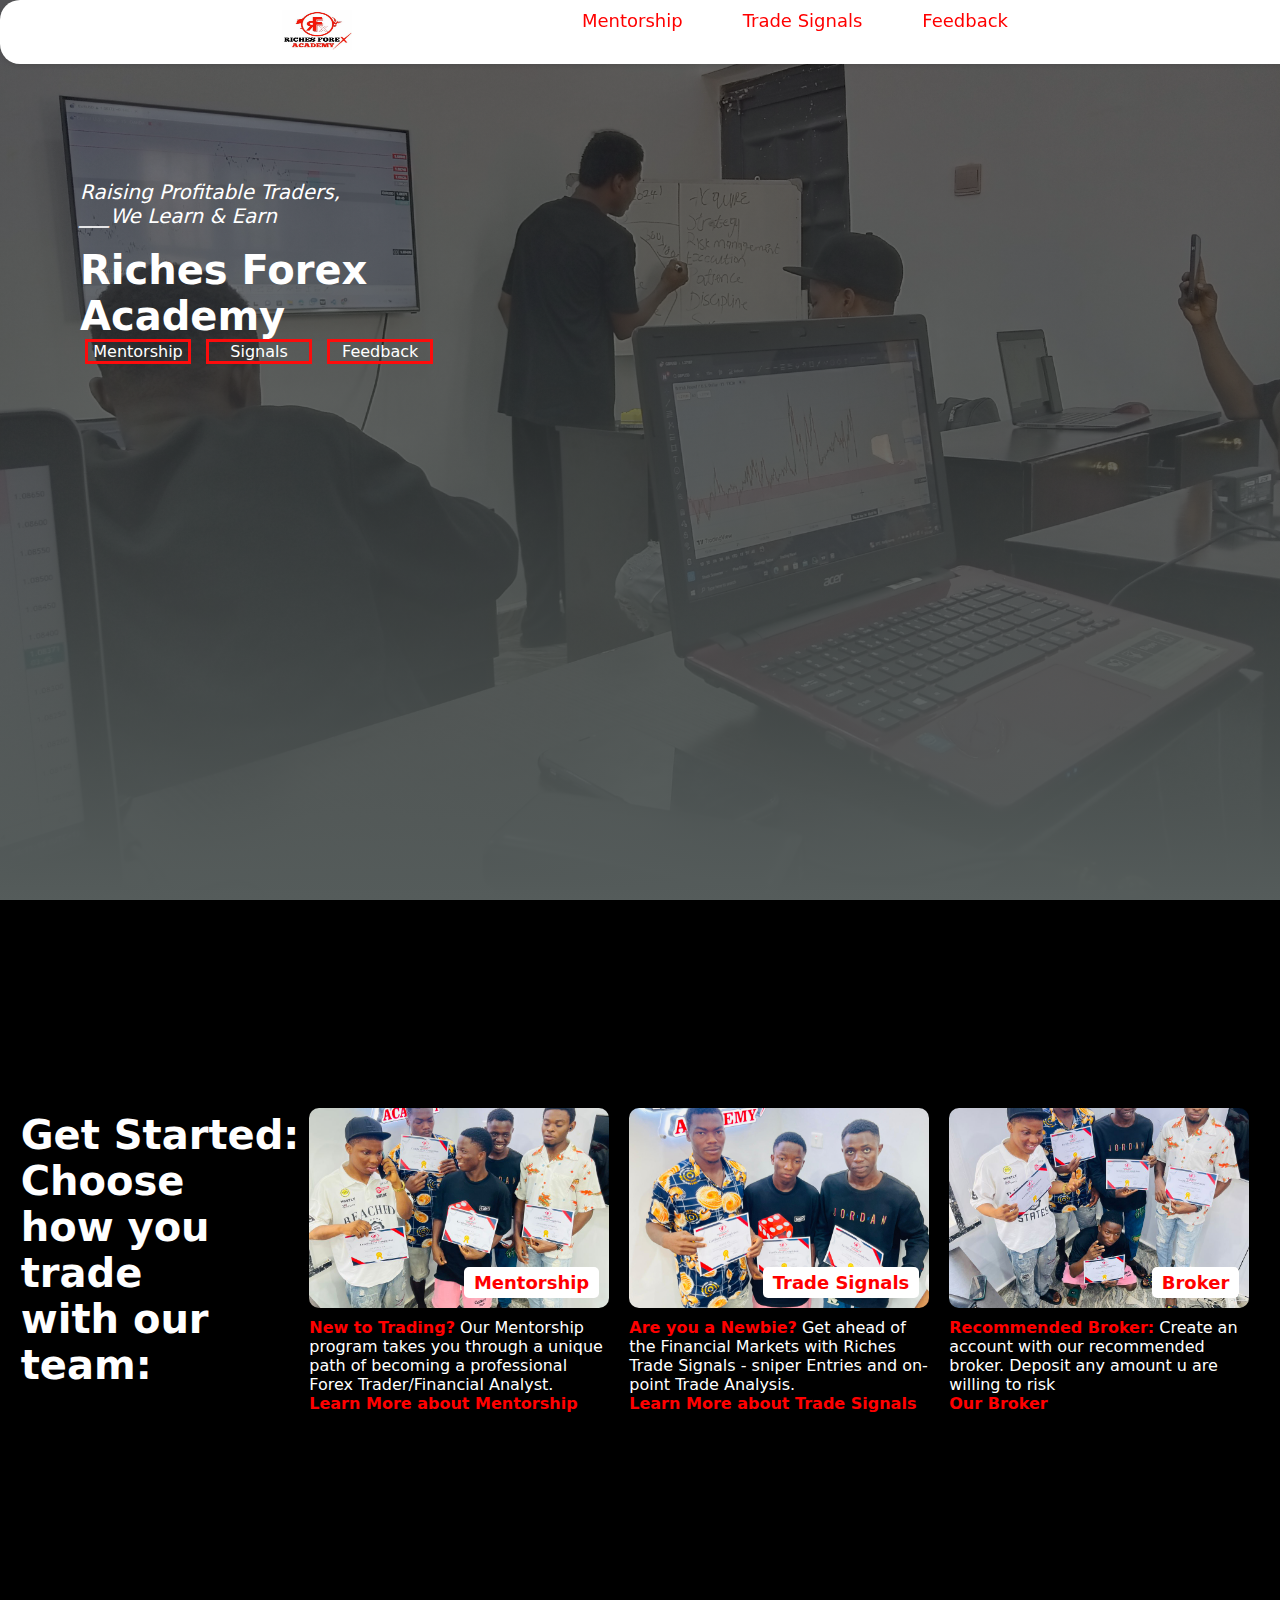
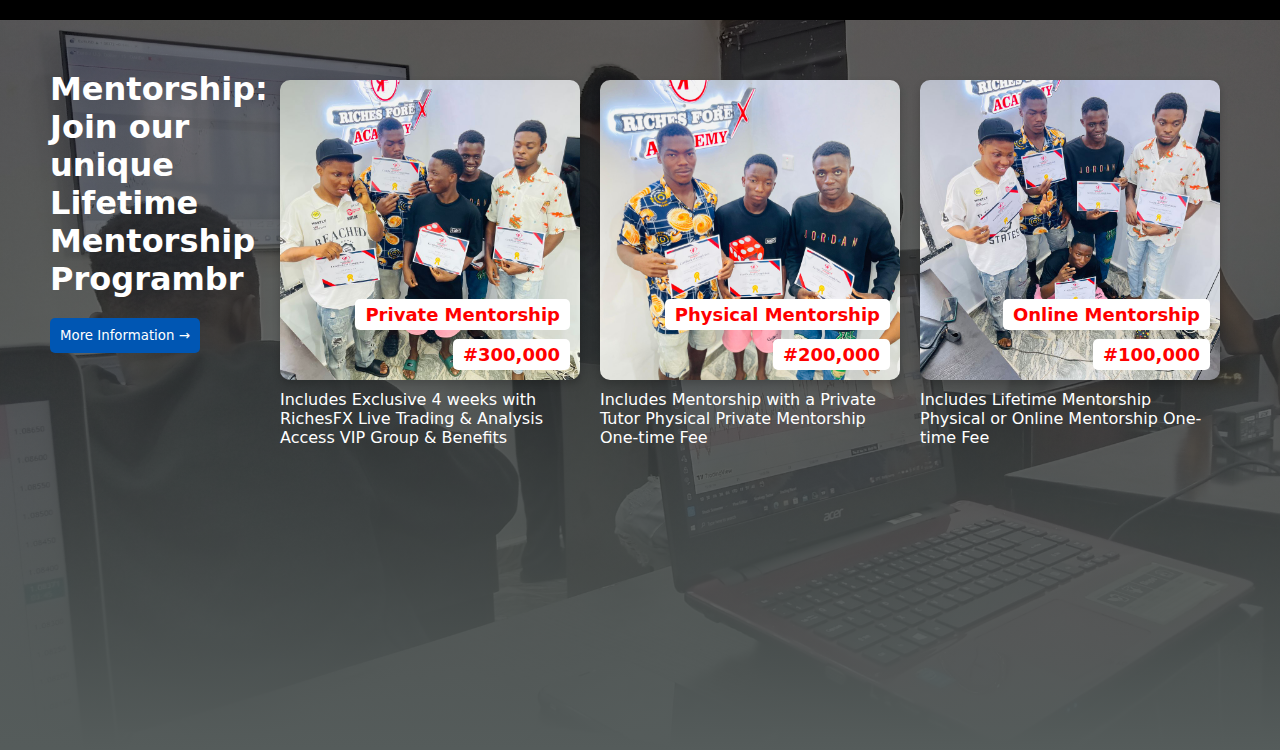
==== index.html @ 9f6a6f70 "gitignore" ====
<!DOCTYPE html>
<html lang="en">
<head>
    <meta charset="UTF-8">
    <meta name="viewport" content="width=device-width, initial-scale=1.0">
    <title>School Website</title>
    <link rel="stylesheet" href="https://cdnjs.cloudflare.com/ajax/libs/font-awesome/4.7.0/css/font-awesome.min.css">
    <link href="https://fonts.googleapis.com/css2?family=Poppins:wght@300;400;500;600;700&display=swap"rel="stylesheet">
    <link rel="stylesheet" href="https://stackpath.bootstrapcdn.com/font-awesome/4.7.0/css/font-awesome.min.css">
    <link rel="stylesheet" href="index.css">
</head>
<body>

    <nav id="navbar">
        <ul>
            <a href="index.html"><img src="images/slogan.jpg" class="slogan"></a>
            <li><a href="login.html">Mentorship</a></li>
            <li><a href="#trade-signals">Trade Signals</a></li>
            <li><a href="signup.html">Feedback</a></li>
        </ul>
    </nav>
  
    <div id="Riches">
    <div class="sale">
        <p class="form">Raising Profitable Traders, <br>
            ___We Learn & Earn</p><br>
        <h1>Riches Forex <br>Academy</h1>
        <div class="apply">
            <a href="login.html"><span></span>Mentorship</a>
            <a href="#About"><span></span>Signals</a>
            <a href="signup.html"><span></span>Feedback</a>
         </div>
         </div>
        </div>
        <!--Get started-->
        <div id="container">
            <h1 class="title">Get Started: <br> Choose<br> how you<br> trade <br>with our<br> team:</h1>
            <div class="image-container">
                <div class="photo photo1">
                    <a href="login.html" class="overlay-link">Mentorship</a>
                </div>
                <p><span class="highlight">New to Trading?</span> Our Mentorship program takes you through a unique path of becoming a professional Forex Trader/Financial Analyst. <br> 
                <a href="login.html" class="highlight">Learn More about Mentorship</a></p>
            </div>
            <div class="image-container">
                <div class="photo photo2">
                    <a href="signup.html" class="overlay-link">Trade Signals</a>
                </div>
                <p><span class="highlight">Are you a Newbie?</span> Get ahead of the Financial  Markets  with Riches  Trade Signals - sniper Entries and on-point Trade Analysis. <br><a href="login.html" class="highlight">Learn More about Trade Signals</a><p>
            </div>
            <div class="image-container">
                <div class="photo photo3">
                    <a href="https://my.kwakolmarkets.com/register?referral=e457ba1a14079fcf918526d5ad19cb9f" class="overlay-link">Broker</a>
                </div>
                <p><span class="highlight">Recommended Broker:</span> Create an account with our recommended broker. Deposit any amount u are willing to risk<br><a href="https://my.kwakolmarkets.com/register?referral=e457ba1a14079fcf918526d5ad19cb9f" class="highlight">Our Broker</a><p>
            </div>
        </div>


        <!---Mentorship---->
        <div id="Mentorship">
            <h1>Mentorship: <br>Join our unique Lifetime Mentorship Programbr
                <button><a href="login.html">More Information →</a></button></h1>
            
            <div class="image-container">
                <div class="image photo1">
                    <a href="login.html" class="overlay-link1">Private Mentorship</a>
                    <a href="login.html" class="overlay-link">#300,000</a>
                </div>
                <p class="red">  Includes Exclusive 4 weeks with RichesFX Live Trading & Analysis Access VIP Group & Benefits</p>
            </div>
            <div class="image-container">
                <div class="image photo2">
                    <a href="login.html" class="overlay-link1">Physical Mentorship</a>
                    <a href="login.html" class="overlay-link">#200,000</a>
                </div>
                <p class="red">Includes Mentorship with a Private Tutor Physical Private Mentorship One-time Fee<p>
            </div>
            <div class="image-container">
                <div class="image photo3">
                    <a href="login.html" class="overlay-link1">Online Mentorship</a>
                    <a href="login.html" class="overlay-link">#100,000</a>
                </div>
                <p class="red">Includes Lifetime Mentorship Physical or Online Mentorship One-time Fee <p>
            </div>
        </div>

        <!--header>
            <h1>call +234-701-902-3163 or email@</h1>
            <ul>
                <li><a href="https://web.facebook.com/profile.php?id=100085709401368" class="fa fa-facebook"></a></li>
                <li><a href="https://www.instagram.com/richesforex/" class="fa fa-instagram"></a></li>
                <li><a href="#" class="fa fa-telegram"></a></li>
            </ul>
        </header>-->
</body>
</html>
---- index.css ----
* {
    padding: 0;
    margin: 0;
    font-family: system-ui, -apple-system, BlinkMacSystemFont, 'Segoe UI', Roboto, Oxygen, Ubuntu, Cantarell, 'Open Sans', 'Helvetica Neue', sans-serif;
}
nav {
    width: 100%;
    position: fixed;
    top: 0;
    left: 0;
    padding: 10px 20px;
    background-color: white;
    z-index: 1000;
    transition: top 0.3s; /* Smooth toggle effect */
    display: flex;
    border-radius: 20px;
    align-items: center;
    box-shadow: 0 2px 5px rgba(0, 0, 0, 0.1);
}

nav img {
    width: 70px;
    height: 40px;
    top: 0;
    margin-right: 200px;
   
}
nav ul {
    list-style: none;
    padding: 0;
    margin: 0;
    display: flex;
    justify-content: center;
    flex-grow: 1;
}

nav ul li {
    margin: 0 15px;
}

nav ul li img {
    margin-right: auto;
}

nav ul li a {
    color: red;
    text-decoration: none;
    font-size: 18px;
    padding: 10px 15px;
    transition: color 0.3s;
}

/*----body---*/
#Riches{
    background-image: linear-gradient(rgba(0,0,0,0.5),#555c5b), url("images/background.jpg"); 
    background-size: cover;
    background-position: center;
    height: 100vh;
}

.sale{
    padding: 80px;
    color: #fff;
    padding-top: 180px;
}
.sale h1{
    font-size: 40px;
    font-family: system-ui, -apple-system, BlinkMacSystemFont, 'Segoe UI', Roboto, Oxygen, Ubuntu, Cantarell, 'Open Sans', 'Helvetica Neue', sans-serif;
}
.form{
    font-style: italic;
    font-size: 20px;
}
.apply a{
    width: 100px;
    text-decoration: none;
    display: inline-block;
    color: #fff;
    margin: 0 5px;
    border: 3px solid rgb(253, 12, 12);
    position: relative;
    text-align: center;
 }
.apply a span{
    width: 50%;
    height: 100%;
    position: absolute;
}

/*--Get started--------*/
#container {
    display: flex;
    align-items: center;
    margin: 0;
    display: flex;
    justify-content: center;
    align-items: center;
    height: 80vh;
    background-color: #000;
    font-family: Arial, sans-serif;
}

.title {
    font-size: 40px;
    margin-bottom: 20px;
    color: #fff;
}

.image-container {
    display: flex;
    flex-direction: column;
    align-items: center;
    margin: 10px;
}

.photo {
    position: relative;
    width: 300px;
    height: 200px;
    background-size: cover;
    background-position: center;
    border-radius: 10px;
    overflow: hidden;
    margin-bottom: 10px;
    box-shadow: 0 4px 8px rgba(0, 0, 0, 0.2);
}

.photo1 {
    background-image: url("images/m2.jpg"); 
}

.photo2 {
    background-image: url("images/m3.jpg");
}

.photo3 {
    background-image: url("images/m1.jpg");
}
.overlay-link {
    position: absolute;
    bottom: 10px;
    right: 10px;
    color: red;
    font-size: 18px;
    font-weight: bold;
    text-decoration: none;
    background-color: #fff;
    padding: 5px 10px;
    border-radius: 5px;
}

.photo a:hover {
    color: blue;
}

p {
    font-size: 16px;
    color: #fff;
    max-width: 300px; 
}
.highlight {
    font-weight: bold;
    color: red;
    text-decoration: none;
}
.highlight:hover {
    color: blue;
}
/*----Mentorship---*/
#Mentorship{
    background-image: linear-gradient(rgba(0,0,0,0.5),#555c5b), url("images/background.jpg"); 
    background-size: cover;
    background-position: center;
    height: 70vh;
    text-align: left;
    padding: 50px;
    display: flex;
}
#Mentorship h1{
    color: #fff;
}
#Mentorship button {
    background-color: #0056b3;
    color: white;
    border: none;
    padding: 10px;
    cursor: pointer;
    margin: 20px 0;
    border-radius: 5px;
}
#Mentorship button a{
    color: white;
    text-decoration: none;
}
#Mentorship button a:hover{
    color: red;
}
.image-container {
    display: flex;
    flex-direction: column;
    align-items: center;
    margin: 10px;
}

.image {
    position: relative;
    width: 300px;
    height: 300px;
    background-size: cover;
    background-position: center;
    border-radius: 10px;
    overflow: hidden;
    margin-bottom: 10px;
    box-shadow: 0 4px 8px rgba(0, 0, 0, 0.2);
}

.photo1 {
    background-image: url("images/m2.jpg"); 
}

.photo2 {
    background-image: url("images/m3.jpg");
}

.photo3 {
    background-image: url("images/m1.jpg");
}
.overlay-link {
    position: absolute;
    bottom: 10px;
    right: 10px;
    color: red;
    font-size: 18px;
    font-weight: bold;
    text-decoration: none;
    background-color: #fff;
    padding: 5px 10px;
    border-radius: 5px;
}
.overlay-link1 {
    position: absolute;
    bottom: 50px;
    right: 10px;
    color: red;
    font-size: 18px;
    font-weight: bold;
    text-decoration: none;
    background-color: #fff;
    padding: 5px 10px;
    border-radius: 5px;
}

.photo a:hover {
    color: blue;
}

p {
    font-size: 16px;
    color: #fff;
    max-width: 300px; 
}

.highlight:hover {
    color: blue;
}
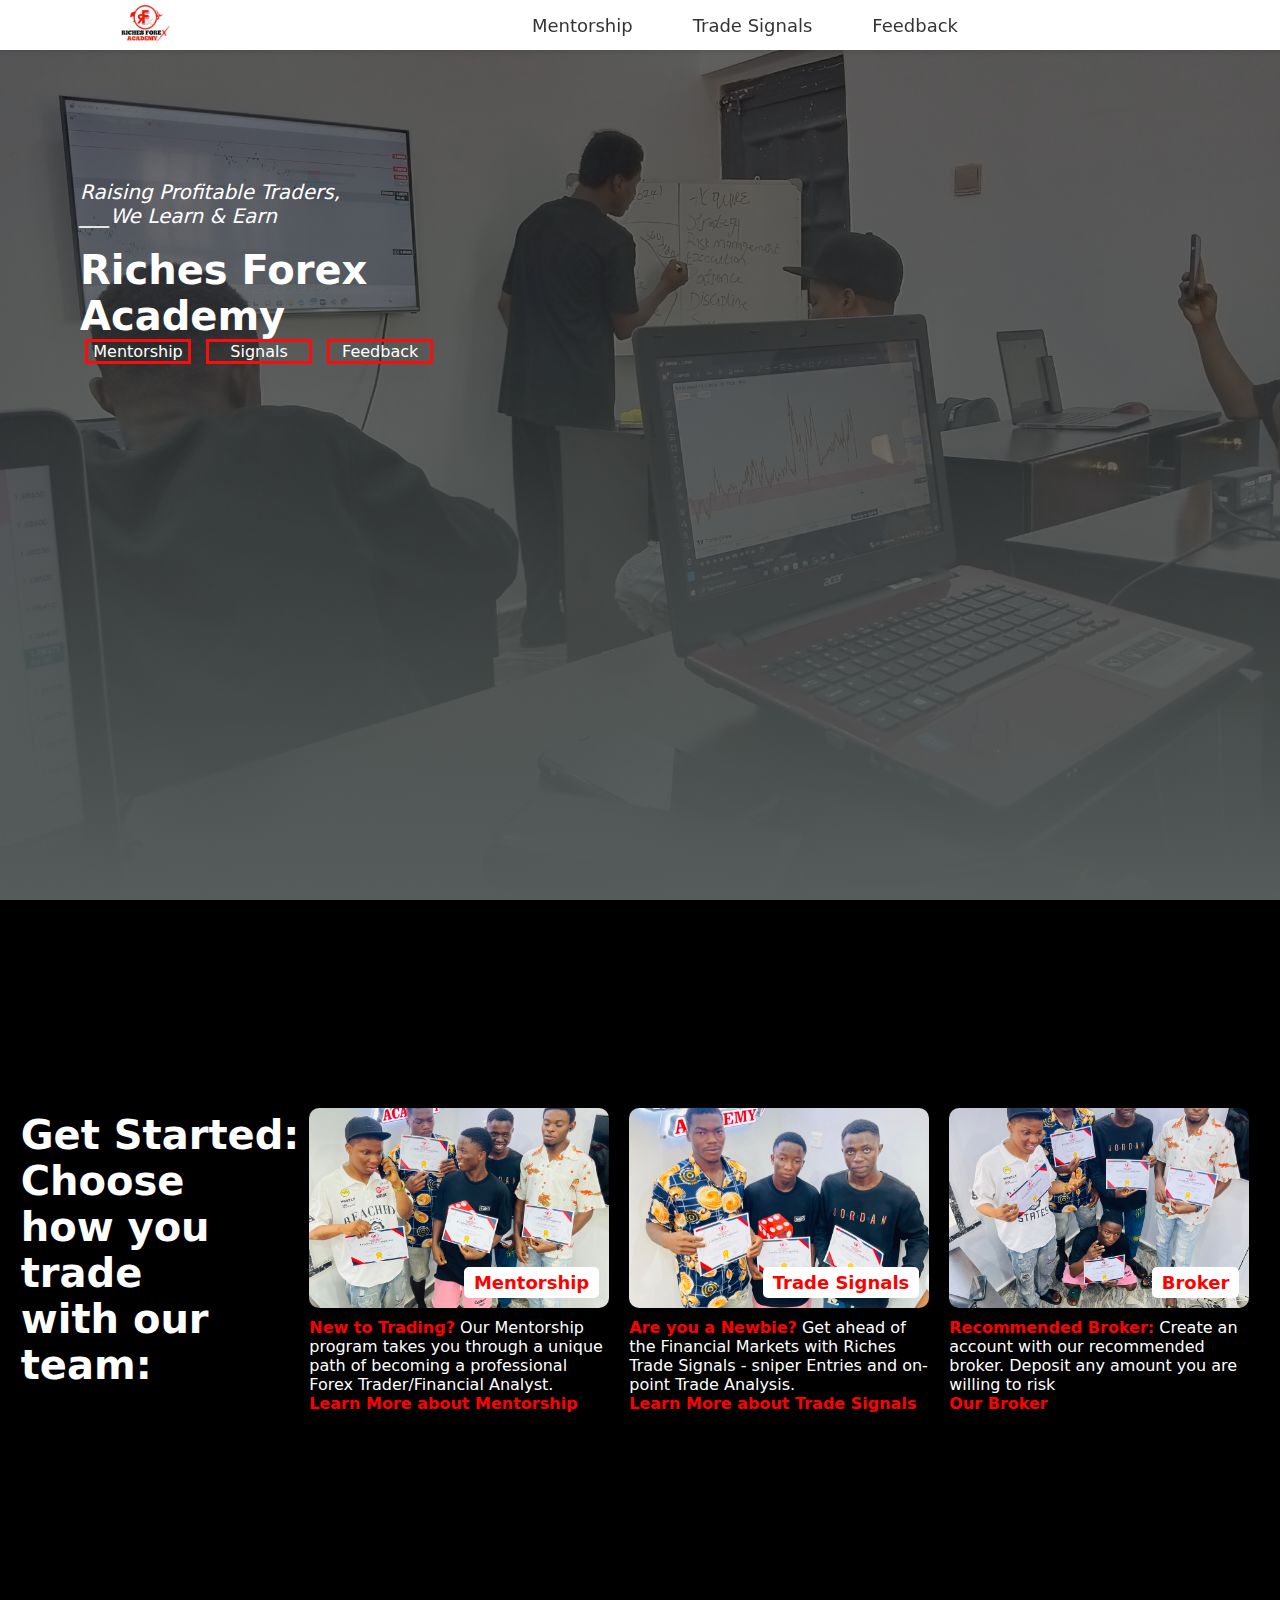
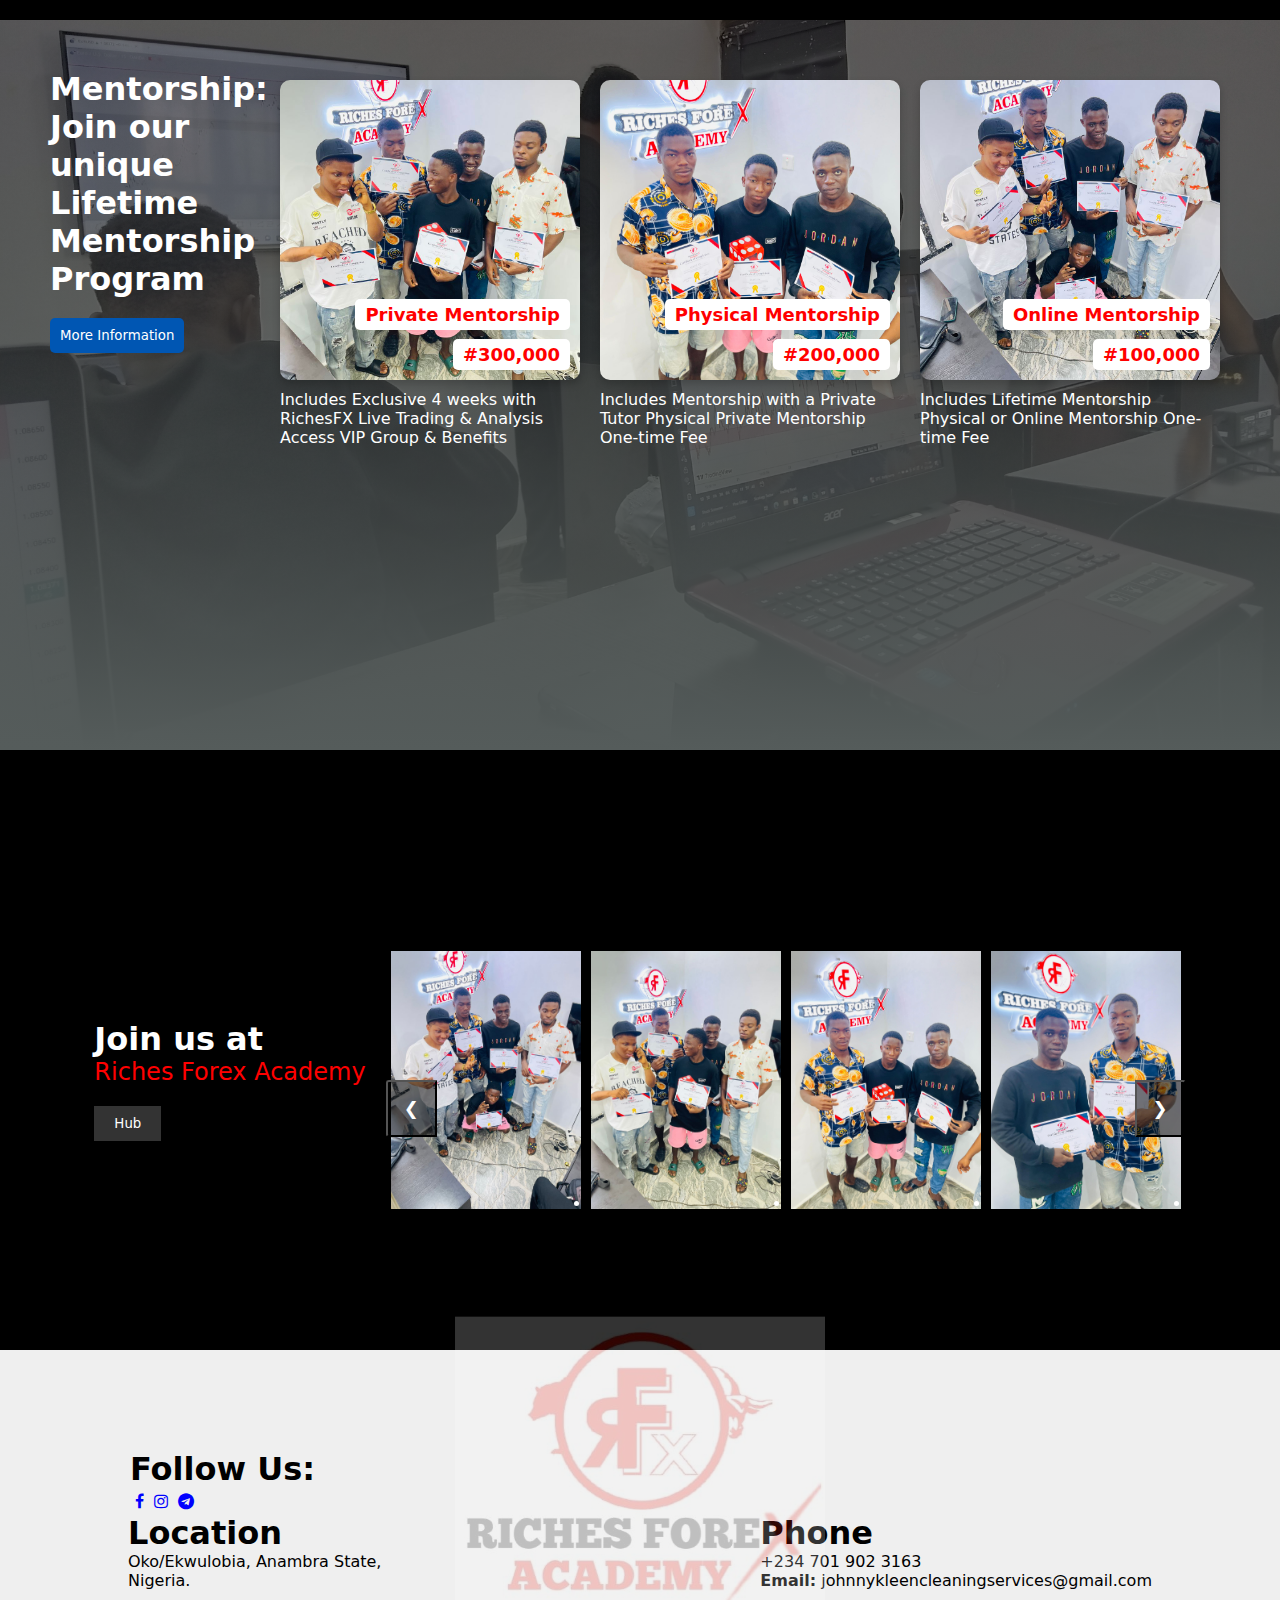
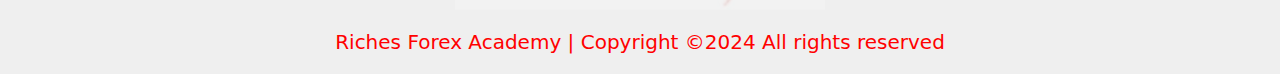
==== commit a8614ea5: "gitignore" ====
--- a/index.html
+++ b/index.html
@@ -3,17 +3,17 @@
 <head>
     <meta charset="UTF-8">
     <meta name="viewport" content="width=device-width, initial-scale=1.0">
-    <title>School Website</title>
+    <title>Riches Forex Academy</title>
     <link rel="stylesheet" href="https://cdnjs.cloudflare.com/ajax/libs/font-awesome/4.7.0/css/font-awesome.min.css">
-    <link href="https://fonts.googleapis.com/css2?family=Poppins:wght@300;400;500;600;700&display=swap"rel="stylesheet">
+    <link href="https://fonts.googleapis.com/css2?family=Poppins:wght@300;400;500;600;700&display=swap" rel="stylesheet">
     <link rel="stylesheet" href="https://stackpath.bootstrapcdn.com/font-awesome/4.7.0/css/font-awesome.min.css">
     <link rel="stylesheet" href="index.css">
 </head>
 <body>
 
     <nav id="navbar">
+        <a href="index.html"><img src="images/slogan.jpg" class="slogan"></a>
         <ul>
-            <a href="index.html"><img src="images/slogan.jpg" class="slogan"></a>
             <li><a href="login.html">Mentorship</a></li>
             <li><a href="#trade-signals">Trade Signals</a></li>
             <li><a href="signup.html">Feedback</a></li>
@@ -21,77 +21,115 @@
     </nav>
   
     <div id="Riches">
-    <div class="sale">
-        <p class="form">Raising Profitable Traders, <br>
-            ___We Learn & Earn</p><br>
-        <h1>Riches Forex <br>Academy</h1>
-        <div class="apply">
-            <a href="login.html"><span></span>Mentorship</a>
-            <a href="#About"><span></span>Signals</a>
-            <a href="signup.html"><span></span>Feedback</a>
-         </div>
-         </div>
-        </div>
-        <!--Get started-->
-        <div id="container">
-            <h1 class="title">Get Started: <br> Choose<br> how you<br> trade <br>with our<br> team:</h1>
-            <div class="image-container">
-                <div class="photo photo1">
-                    <a href="login.html" class="overlay-link">Mentorship</a>
-                </div>
-                <p><span class="highlight">New to Trading?</span> Our Mentorship program takes you through a unique path of becoming a professional Forex Trader/Financial Analyst. <br> 
-                <a href="login.html" class="highlight">Learn More about Mentorship</a></p>
-            </div>
-            <div class="image-container">
-                <div class="photo photo2">
-                    <a href="signup.html" class="overlay-link">Trade Signals</a>
-                </div>
-                <p><span class="highlight">Are you a Newbie?</span> Get ahead of the Financial  Markets  with Riches  Trade Signals - sniper Entries and on-point Trade Analysis. <br><a href="login.html" class="highlight">Learn More about Trade Signals</a><p>
-            </div>
-            <div class="image-container">
-                <div class="photo photo3">
-                    <a href="https://my.kwakolmarkets.com/register?referral=e457ba1a14079fcf918526d5ad19cb9f" class="overlay-link">Broker</a>
-                </div>
-                <p><span class="highlight">Recommended Broker:</span> Create an account with our recommended broker. Deposit any amount u are willing to risk<br><a href="https://my.kwakolmarkets.com/register?referral=e457ba1a14079fcf918526d5ad19cb9f" class="highlight">Our Broker</a><p>
+        <div class="sale">
+            <p class="form">Raising Profitable Traders, <br>
+                ___We Learn & Earn</p><br>
+            <h1>Riches Forex <br>Academy</h1>
+            <div class="apply">
+                <a href="login.html"><span></span>Mentorship</a>
+                <a href="#About"><span></span>Signals</a>
+                <a href="signup.html"><span></span>Feedback</a>
             </div>
         </div>
+    </div>
 
+    <!--Get started-->
+    <div id="container">
+        <h1 class="title">Get Started: <br> Choose<br> how you<br> trade <br>with our<br> team:</h1>
+        <div class="image-container">
+            <div class="photo photo1">
+                <a href="login.html" class="overlay-link">Mentorship</a>
+            </div>
+            <p><span class="highlight">New to Trading?</span> Our Mentorship program takes you through a unique path of becoming a professional Forex Trader/Financial Analyst. <br> 
+            <a href="login.html" class="highlight">Learn More about Mentorship</a></p>
+        </div>
+        <div class="image-container">
+            <div class="photo photo2">
+                <a href="signup.html" class="overlay-link">Trade Signals</a>
+            </div>
+            <p><span class="highlight">Are you a Newbie?</span> Get ahead of the Financial  Markets  with Riches  Trade Signals - sniper Entries and on-point Trade Analysis. <br><a href="login.html" class="highlight">Learn More about Trade Signals</a><p>
+        </div>
+        <div class="image-container">
+            <div class="photo photo3">
+                <a href="https://my.kwakolmarkets.com/register?referral=e457ba1a14079fcf918526d5ad19cb9f" class="overlay-link">Broker</a>
+            </div>
+            <p><span class="highlight">Recommended Broker:</span> Create an account with our recommended broker. Deposit any amount you are willing to risk<br><a href="https://my.kwakolmarkets.com/register?referral=e457ba1a14079fcf918526d5ad19cb9f" class="highlight">Our Broker</a><p>
+        </div>
+    </div>
 
-        <!---Mentorship---->
-        <div id="Mentorship">
-            <h1>Mentorship: <br>Join our unique Lifetime Mentorship Programbr
-                <button><a href="login.html">More Information →</a></button></h1>
-            
-            <div class="image-container">
-                <div class="image photo1">
-                    <a href="login.html" class="overlay-link1">Private Mentorship</a>
-                    <a href="login.html" class="overlay-link">#300,000</a>
-                </div>
-                <p class="red">  Includes Exclusive 4 weeks with RichesFX Live Trading & Analysis Access VIP Group & Benefits</p>
+    <!---Mentorship---->
+    <div id="Mentorship">
+        <h1>Mentorship: <br>Join our unique Lifetime Mentorship Program<br>
+            <button><a href="login.html">More Information</a></button></h1>
+        <div class="image-container">
+            <div class="image photo1">
+                <a href="login.html" class="overlay-link1">Private Mentorship</a>
+                <a href="login.html" class="overlay-link">#300,000</a>
             </div>
-            <div class="image-container">
-                <div class="image photo2">
-                    <a href="login.html" class="overlay-link1">Physical Mentorship</a>
-                    <a href="login.html" class="overlay-link">#200,000</a>
-                </div>
-                <p class="red">Includes Mentorship with a Private Tutor Physical Private Mentorship One-time Fee<p>
+            <p class="red">Includes Exclusive 4 weeks with RichesFX Live Trading & Analysis Access VIP Group & Benefits</p>
+        </div>
+        <div class="image-container">
+            <div class="image photo2">
+                <a href="login.html" class="overlay-link1">Physical Mentorship</a>
+                <a href="login.html" class="overlay-link">#200,000</a>
             </div>
-            <div class="image-container">
-                <div class="image photo3">
-                    <a href="login.html" class="overlay-link1">Online Mentorship</a>
-                    <a href="login.html" class="overlay-link">#100,000</a>
-                </div>
-                <p class="red">Includes Lifetime Mentorship Physical or Online Mentorship One-time Fee <p>
+            <p class="red">Includes Mentorship with a Private Tutor Physical Private Mentorship One-time Fee<p>
+        </div>
+        <div class="image-container">
+            <div class="image photo3">
+                <a href="login.html" class="overlay-link1">Online Mentorship</a>
+                <a href="login.html" class="overlay-link">#100,000</a>
+            </div>
+            <p class="red">Includes Lifetime Mentorship Physical or Online Mentorship One-time Fee <p>
+        </div>
+    </div>
+
+    <!---Academy--->
+    <div id="Academy">
+        <div class="class">
+            <div class="text-content">
+                <h1>Join us at </h1>
+                <p class="blue">Riches Forex Academy</p>
+                <button><a href="signup.html">Hub </a></button>
+            </div>
+            <div class="slide">
+                <button class="prev" onclick="plusSlides(-1)">&#10094;</button>
+                <ul class="slides">
+                    <li><img src="images/m1.jpg"></li>
+                    <li><img src="images/m2.jpg"></li>
+                    <li><img src="images/m3.jpg"></li>
+                    <li><img src="images/IMG-20240524-WA0019.jpg"></li>
+                    <li><img src="images/IMG-20240524-WA0046.jpg"></li>
+                    <li><img src="images/IMG-20240524-WA0069.jpg"></li>
+                </ul>
+                <button class="next" onclick="plusSlides(1)">&#10095;</button>
             </div>
         </div>
+    </div>
 
-        <!--header>
-            <h1>call +234-701-902-3163 or email@</h1>
-            <ul>
-                <li><a href="https://web.facebook.com/profile.php?id=100085709401368" class="fa fa-facebook"></a></li>
-                <li><a href="https://www.instagram.com/richesforex/" class="fa fa-instagram"></a></li>
-                <li><a href="#" class="fa fa-telegram"></a></li>
-            </ul>
-        </header>-->
+    <!--Contact-->
+    <div id="Contact">
+        <img src="images/slogan.jpg" class="Contact-img">
+        <div class="title-text">
+            <h1>Follow Us:</h1>
+            <p><a href="https://web.facebook.com/profile.php?id=100085709401368" class="fa fa-facebook"></a><a href="https://www.instagram.com/richesforexacademy?igsh=dWMwa2RucnJ5dDkx" class="fa fa-instagram"></a><a href="#" class="fa fa-telegram"></a></p>
+        </div>
+        <div class="Contact-row">
+            <div class="Contact-left">
+                <h1>Location</h1>
+                <p class="black">Oko/Ekwulobia, Anambra State, Nigeria.</p>
+            </div>
+            <div class="right">
+                <h1>Phone</h1>
+                <p class="black">+234 701 902 3163</p>
+                <b>Email:</b> johnnykleencleaningservices@gmail.com
+            </div>
+        </div>
+        <div class="copyright">
+            Riches Forex Academy | Copyright ©2024 All rights reserved
+        </div>
+    </div>
+
+    <script src="scritp.js"></script>
 </body>
 </html>
--- a/index.css
+++ b/index.css
@@ -3,8 +3,10 @@
     margin: 0;
     font-family: system-ui, -apple-system, BlinkMacSystemFont, 'Segoe UI', Roboto, Oxygen, Ubuntu, Cantarell, 'Open Sans', 'Helvetica Neue', sans-serif;
 }
+
 nav {
     width: 100%;
+    height: 40px;
     position: fixed;
     top: 0;
     left: 0;
@@ -13,33 +15,25 @@
     z-index: 1000;
     transition: top 0.3s; /* Smooth toggle effect */
     display: flex;
-    border-radius: 20px;
+    justify-content: center;
     align-items: center;
     box-shadow: 0 2px 5px rgba(0, 0, 0, 0.1);
 }
 
 nav img {
     width: 70px;
-    height: 40px;
-    top: 0;
-    margin-right: 200px;
-   
-}
+    padding-left: 100px;
+}
+
 nav ul {
     list-style: none;
     padding: 0;
     margin: 0;
     display: flex;
-    justify-content: center;
-    flex-grow: 1;
 }
 
 nav ul li {
     margin: 0 15px;
-}
-
-nav ul li img {
-    margin-right: auto;
 }
 
 nav ul li a {
@@ -50,28 +44,35 @@
     transition: color 0.3s;
 }
 
+nav ul li a:hover {
+    color: blue;
+}
+
 /*----body---*/
-#Riches{
+#Riches {
     background-image: linear-gradient(rgba(0,0,0,0.5),#555c5b), url("images/background.jpg"); 
     background-size: cover;
     background-position: center;
     height: 100vh;
 }
 
-.sale{
+.sale {
     padding: 80px;
     color: #fff;
     padding-top: 180px;
 }
-.sale h1{
+
+.sale h1 {
     font-size: 40px;
     font-family: system-ui, -apple-system, BlinkMacSystemFont, 'Segoe UI', Roboto, Oxygen, Ubuntu, Cantarell, 'Open Sans', 'Helvetica Neue', sans-serif;
 }
-.form{
+
+.form {
     font-style: italic;
     font-size: 20px;
 }
-.apply a{
+
+.apply a {
     width: 100px;
     text-decoration: none;
     display: inline-block;
@@ -80,21 +81,19 @@
     border: 3px solid rgb(253, 12, 12);
     position: relative;
     text-align: center;
- }
-.apply a span{
+}
+
+.apply a span {
     width: 50%;
     height: 100%;
     position: absolute;
 }
-
 /*--Get started--------*/
 #container {
     display: flex;
     align-items: center;
     margin: 0;
-    display: flex;
     justify-content: center;
-    align-items: center;
     height: 80vh;
     background-color: #000;
     font-family: Arial, sans-serif;
@@ -136,6 +135,7 @@
 .photo3 {
     background-image: url("images/m1.jpg");
 }
+
 .overlay-link {
     position: absolute;
     bottom: 10px;
@@ -158,16 +158,19 @@
     color: #fff;
     max-width: 300px; 
 }
+
 .highlight {
     font-weight: bold;
     color: red;
     text-decoration: none;
 }
+
 .highlight:hover {
     color: blue;
 }
+
 /*----Mentorship---*/
-#Mentorship{
+#Mentorship {
     background-image: linear-gradient(rgba(0,0,0,0.5),#555c5b), url("images/background.jpg"); 
     background-size: cover;
     background-position: center;
@@ -176,9 +179,11 @@
     padding: 50px;
     display: flex;
 }
-#Mentorship h1{
+
+#Mentorship h1 {
     color: #fff;
 }
+
 #Mentorship button {
     background-color: #0056b3;
     color: white;
@@ -188,13 +193,16 @@
     margin: 20px 0;
     border-radius: 5px;
 }
-#Mentorship button a{
+
+#Mentorship button a {
     color: white;
     text-decoration: none;
 }
-#Mentorship button a:hover{
-    color: red;
-}
+
+#Mentorship button a:hover {
+    color: red;
+}
+
 .image-container {
     display: flex;
     flex-direction: column;
@@ -225,6 +233,7 @@
 .photo3 {
     background-image: url("images/m1.jpg");
 }
+
 .overlay-link {
     position: absolute;
     bottom: 10px;
@@ -237,6 +246,7 @@
     padding: 5px 10px;
     border-radius: 5px;
 }
+
 .overlay-link1 {
     position: absolute;
     bottom: 50px;
@@ -262,4 +272,334 @@
 
 .highlight:hover {
     color: blue;
+}
+
+/*---Academy*/
+#Academy {
+    background-color: #000;
+    padding: 80px 20px 20px;
+    display: flex;
+    justify-content: space-between;
+    align-items: center;
+    color: #fff;
+}
+
+nav {
+    width: 100%;
+    position: fixed;
+    top: 0;
+    left: 0;
+    background-color: white;
+    z-index: 1000;
+    transition: top 0.3s;
+    display: flex;
+    align-items: center;
+    box-shadow: 0 2px 5px rgba(0, 0, 0, 0.1);
+    padding: 5px 20px;
+}
+
+nav img {
+    width: 50px;
+    height: auto;
+    margin-right: 20px;
+}
+
+nav ul {
+    list-style: none;
+    padding: 0;
+    margin: 0;
+    display: flex;
+    justify-content: center;
+    flex-grow: 1;
+    align-items: center;
+}
+
+nav ul li {
+    margin: 0 15px;
+}
+
+nav ul li img {
+    margin-right: auto;
+}
+
+nav ul li a {
+    color: #333;
+    text-decoration: none;
+    font-size: 18px;
+    padding: 10px 15px;
+    transition: color 0.3s;
+}
+
+nav ul li a:hover {
+    color: red;
+}
+
+.class {
+    max-width: 1200px;
+    margin: auto;
+    display: flex;
+    align-items: center;
+    text-align: center;
+}
+
+.text-content {
+    display: flex;
+    flex-direction: column;
+    align-items: flex-start;
+    margin-right: 20px;
+}
+
+.text-content .blue {
+    color: red;
+    font-size: 1.5em; /* Adjust font size if needed */
+    margin-bottom: 20px; /* Add space between elements */
+}
+
+.text-content button {
+    background-color: #333;
+    color: white;
+    border: none;
+    padding: 10px 20px;
+    cursor: pointer;
+    transition: background-color 0.3s ease;
+    text-decoration: none;
+}
+
+.text-content button a {
+    color: white;
+    text-decoration: none;
+}
+
+.text-content button:hover {
+    background-color: red;
+}
+
+.slide {
+    position: relative;
+    overflow: hidden;
+    width: 800px;
+    height: 500px;
+    display: flex;
+    align-items: center;
+    justify-content: center;
+}
+
+.slides {
+    display: flex;
+    transition: transform 0.5s ease;
+}
+
+.slides li {
+    min-width: calc((100% / 4) - 10px); /* Show 3 images at a time with gap */
+    margin: 0 5px; /* Add margin to create gap */
+}
+
+.slide img {
+    width: 100%;
+    height: 100%;
+    object-fit: cover;
+}
+
+.prev, .next {
+    cursor: pointer;
+    position: absolute;
+    top: 50%;
+    width: auto;
+    padding: 16px;
+    color: white;
+    font-weight: bold;
+    font-size: 18px;
+    transition: background-color 0.6s ease;
+    user-select: none;
+    background-color: rgba(0, 0, 0, 0.5);
+    z-index: 1;
+}
+
+.prev {
+    left: 0;
+    border-radius: 3px 0 0 3px;
+}
+
+.next {
+    right: 0;
+    border-radius: 0 3px 3px 0;
+}
+
+.prev:hover, .next:hover {
+    background-color: rgba(0, 0, 0, 0.8);
+}
+
+/*Contacts*/
+#Contact {
+    padding: 100px 0 20px;
+    background: #efefef;
+    position: relative;
+    color: #000;
+}
+
+.Contact-row {
+    width: 80%;
+    display: flex;
+    margin: 0 auto;
+    justify-content: space-between;
+    flex-wrap: wrap;
+}
+
+.title-text {
+    margin-left: 130px;
+}
+
+.title-text a {
+    text-decoration: none;
+    color: blue;
+    padding: 5px;
+}
+
+.title-text a:hover {
+    color: red;
+}
+
+.title-text img {
+    width: 10%;
+}
+
+.black {
+    color: #000;
+}
+
+.Contact-img {
+    max-width: 370px;
+    opacity: 0.2;
+    position: absolute;
+    left: 50%;
+    top: 35%;
+    transform: translate(-50%,-50%);
+}
+
+.right {
+    margin-bottom: 40px;
+}
+
+.copyright {
+    text-align: center;
+    font-size: 20px;
+    color: red;
+    font-family: system-ui, -apple-system, BlinkMacSystemFont, 'Segoe UI', Roboto, Oxygen, Ubuntu, Cantarell, 'Open Sans', 'Helvetica Neue', sans-serif;
+}
+
+@media screen and (max-width: 1000px) {
+    nav ul {
+        display: flex;
+        width: 100px;
+        justify-content: flex-start;
+    }
+    nav img {
+        padding-left: 1px;
+    }
+    nav ul li{
+        margin: 0;
+    }
+    
+    nav ul li a {
+        font-size: 12px;
+        color: red;
+        margin-left: 1px;
+    }
+    .apply a {
+        width: 100px;
+        text-decoration: none;
+        display: inline-block;
+        color: #fff;
+        margin: 0 5px;
+        border: 3px solid rgb(253, 12, 12);
+        position: relative;
+        margin: 5px;
+        text-align: center;
+    }
+
+    #container {
+        flex-direction: column;
+        height: auto;
+    }
+    #Mentorship{
+        flex-direction: column;
+        height: auto;
+    }
+}
+/* For tablets and smaller screens */
+@media (max-width: 768px) {
+    #Academy {
+        flex-direction: column;
+        padding: 40px ;
+    }
+
+    .class {
+        flex-direction: column;
+        text-align: center;
+    }
+
+    .text-content {
+        align-items: center;
+        margin-bottom: 20px;
+    }
+
+    .slide {
+        width: 100%;
+        height: auto;
+    }
+
+    .slide img {
+        width: 100%;
+        height: auto;
+    }
+
+    .slides li {
+        min-width: calc(100% - 10px); /* Show 1 image at a time with gap */
+    }
+}
+
+/* For mobile phones */
+@media (max-width: 480px) {
+    nav img {
+        width: 40px;
+    }
+
+    nav ul li {
+        margin: 0 10px;
+    }
+
+    nav ul li a {
+        font-size: 16px;
+    }
+
+    #Academy {
+        padding: 20px 10px;
+    }
+
+    .class {
+        text-align: center;
+    }
+
+    .text-content .blue {
+        font-size: 1.2em; /* Adjust font size if needed */
+    }
+
+    .slide {
+        width: 100%;
+        height: auto;
+    }
+
+    .slide img {
+        width: 100%;
+        height: auto;
+    }
+
+    .slides li {
+        min-width: calc(100% - 10px); /* Show 1 image at a time with gap */
+    }
+
+    .prev, .next {
+        padding: 10px;
+        font-size: 14px;
+    }
 }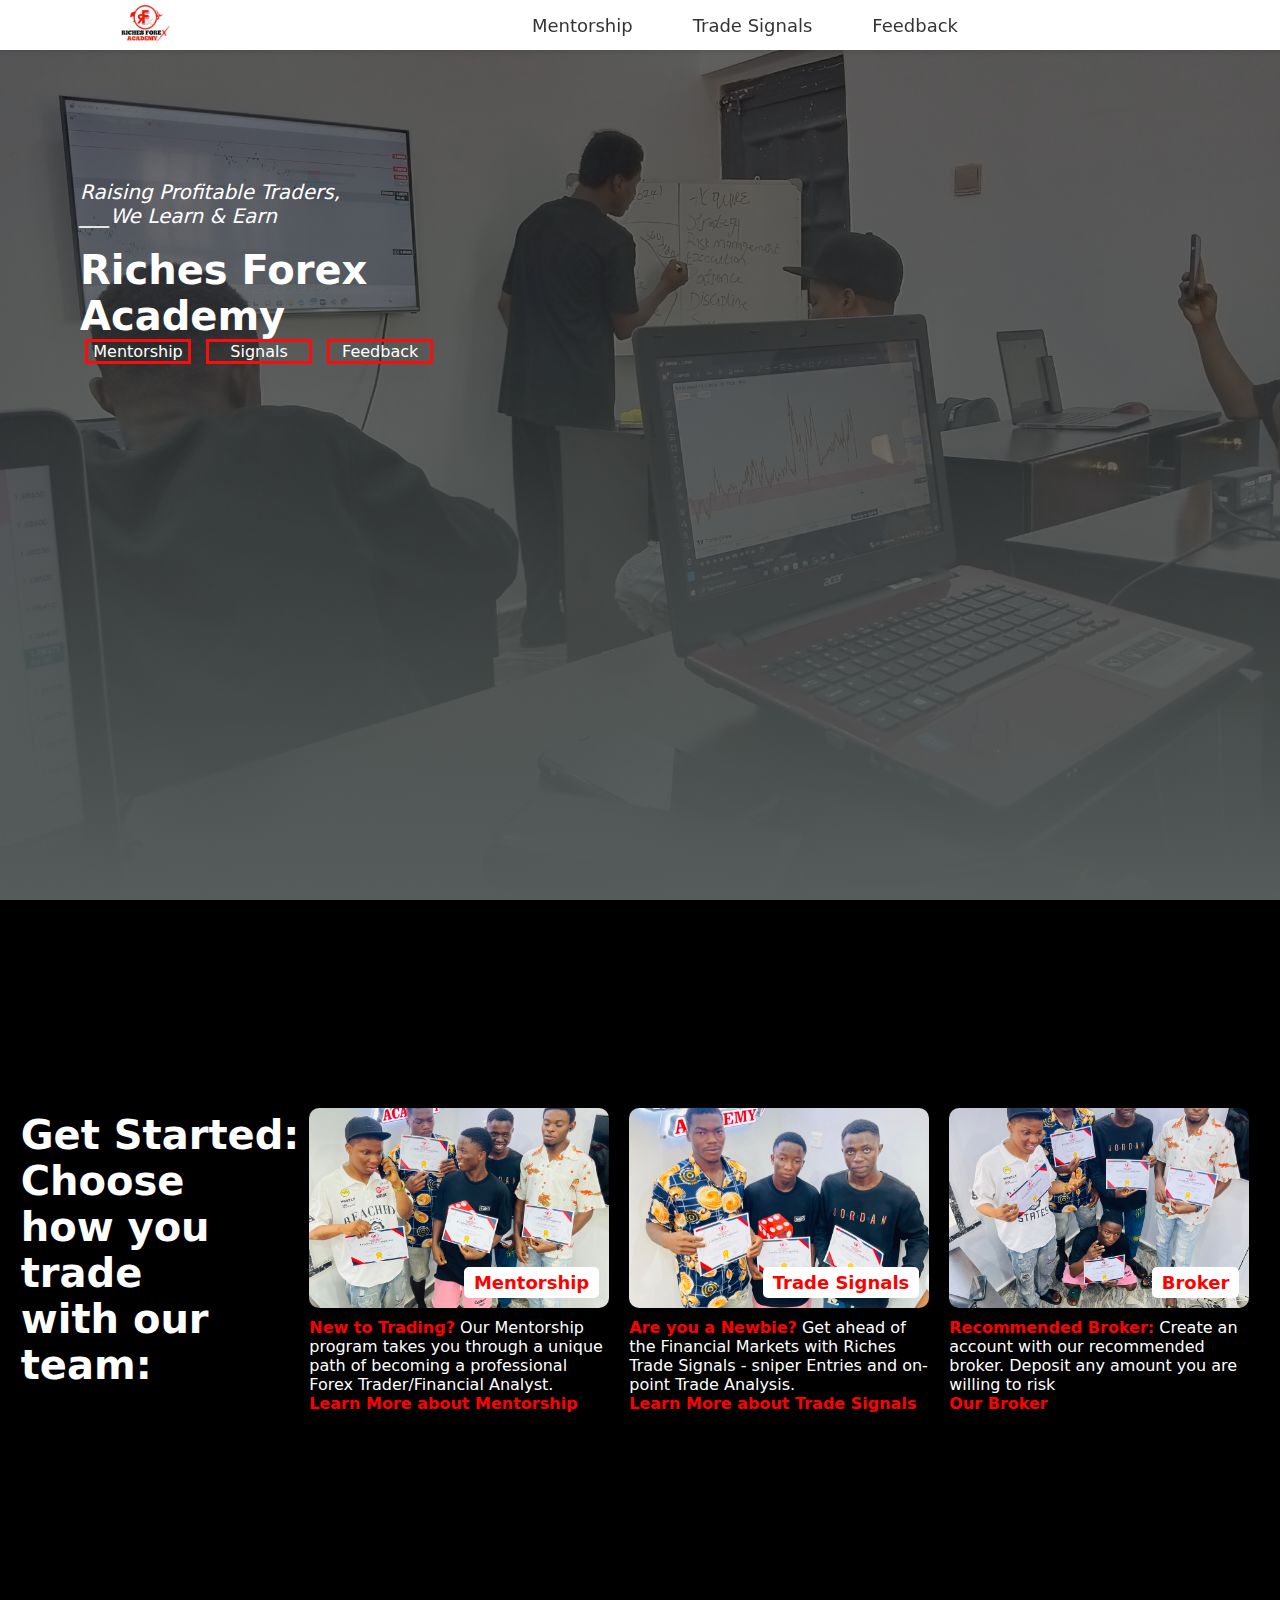
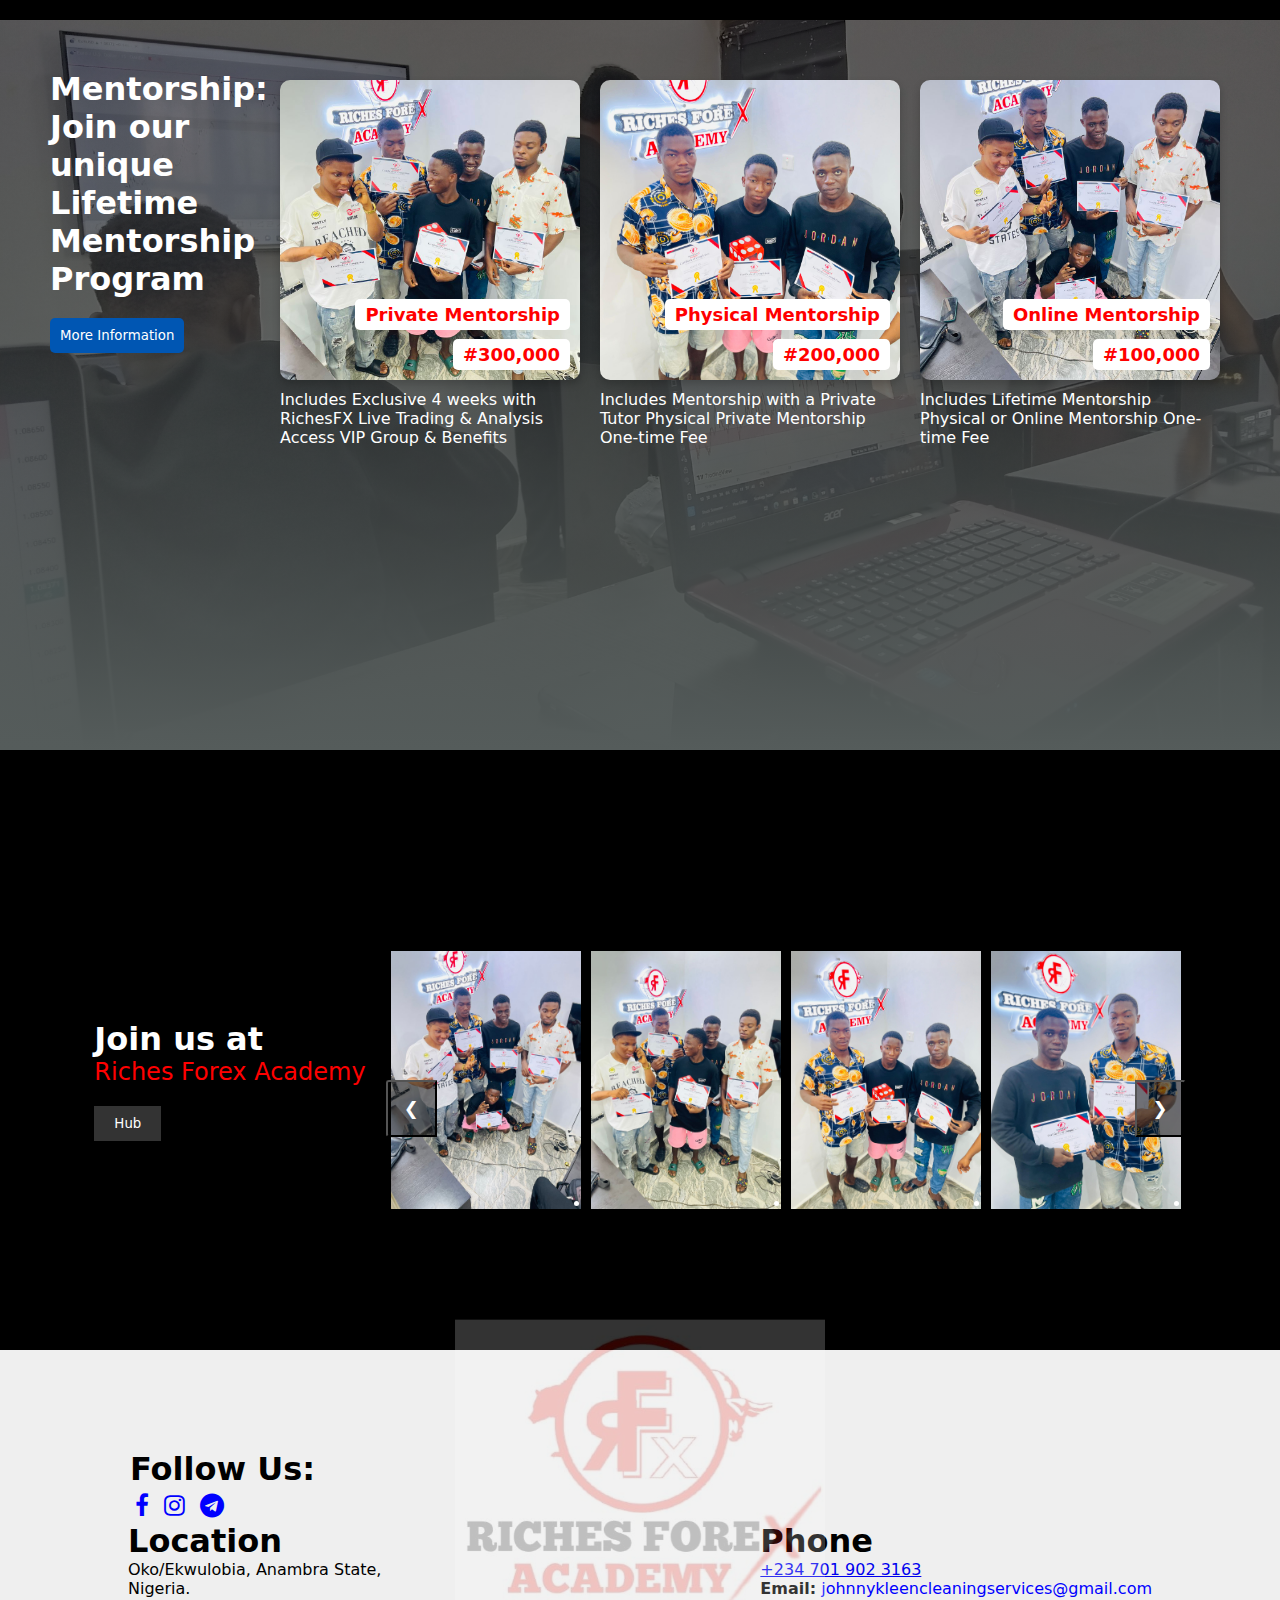
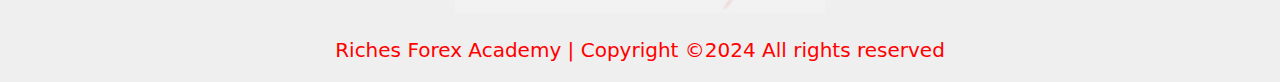
==== commit 32845624: "gitignore" ====
--- a/index.html
+++ b/index.html
@@ -107,28 +107,32 @@
         </div>
     </div>
 
-    <!--Contact-->
-    <div id="Contact">
-        <img src="images/slogan.jpg" class="Contact-img">
-        <div class="title-text">
-            <h1>Follow Us:</h1>
-            <p><a href="https://web.facebook.com/profile.php?id=100085709401368" class="fa fa-facebook"></a><a href="https://www.instagram.com/richesforexacademy?igsh=dWMwa2RucnJ5dDkx" class="fa fa-instagram"></a><a href="#" class="fa fa-telegram"></a></p>
+   <!--Contact-->
+   <div id="Contact">
+    <img src="images/slogan.jpg" class="Contact-img">
+    <div class="title-text">
+        <h1>Follow Us:</h1>
+        <p>
+            <a href="https://web.facebook.com/profile.php?id=100085709401368" class="fa fa-facebook" target="_blank"></a>
+            <a href="https://www.instagram.com/richesforexacademy?igsh=dWMwa2RucnJ5dDkx" class="fa fa-instagram" target="_blank"></a>
+            <a href="#" class="fa fa-telegram" target="_blank"></a>
+        </p>
+    </div>
+    <div class="Contact-row">
+        <div class="Contact-left">
+            <h1>Location</h1>
+            <p class="black">Oko/Ekwulobia, Anambra State, Nigeria.</p>
         </div>
-        <div class="Contact-row">
-            <div class="Contact-left">
-                <h1>Location</h1>
-                <p class="black">Oko/Ekwulobia, Anambra State, Nigeria.</p>
-            </div>
-            <div class="right">
-                <h1>Phone</h1>
-                <p class="black">+234 701 902 3163</p>
-                <b>Email:</b> johnnykleencleaningservices@gmail.com
-            </div>
-        </div>
-        <div class="copyright">
-            Riches Forex Academy | Copyright ©2024 All rights reserved
+        <div class="right">
+            <h1>Phone</h1>
+            <p class="black"><a href="tel:+2347019023163" class="phone-link">+234 701 902 3163</a></p> <!-- Updated to make phone number clickable -->
+            <b>Email:</b> <a href="mailto:johnnykleencleaningservices@gmail.com" class="email-link">johnnykleencleaningservices@gmail.com</a>
         </div>
     </div>
+    <div class="copyright">
+        Riches Forex Academy | Copyright ©2024 All rights reserved
+    </div>
+</div>
 
     <script src="scritp.js"></script>
 </body>
--- a/index.css
+++ b/index.css
@@ -351,8 +351,8 @@
 
 .text-content .blue {
     color: red;
-    font-size: 1.5em; /* Adjust font size if needed */
-    margin-bottom: 20px; /* Add space between elements */
+    font-size: 1.5em; 
+    margin-bottom: 20px; 
 }
 
 .text-content button {
@@ -391,7 +391,7 @@
 
 .slides li {
     min-width: calc((100% / 4) - 10px); /* Show 3 images at a time with gap */
-    margin: 0 5px; /* Add margin to create gap */
+    margin: 0 5px; 
 }
 
 .slide img {
@@ -447,12 +447,15 @@
 
 .title-text {
     margin-left: 130px;
+    z-index: 2;
+    position: relative;
 }
 
 .title-text a {
     text-decoration: none;
     color: blue;
     padding: 5px;
+    font-size: 24px;
 }
 
 .title-text a:hover {
@@ -474,10 +477,21 @@
     left: 50%;
     top: 35%;
     transform: translate(-50%,-50%);
+    z-index: 1;
 }
 
 .right {
     margin-bottom: 40px;
+}
+
+.email-link {
+    color: blue;
+    text-decoration: none;
+}
+
+.email-link:hover {
+    color: red;
+    text-decoration: underline;
 }
 
 .copyright {
@@ -501,7 +515,7 @@
     }
     
     nav ul li a {
-        font-size: 12px;
+        font-size: 14px;
         color: red;
         margin-left: 1px;
     }
@@ -554,52 +568,22 @@
     }
 
     .slides li {
-        min-width: calc(100% - 10px); /* Show 1 image at a time with gap */
-    }
-}
-
-/* For mobile phones */
-@media (max-width: 480px) {
-    nav img {
-        width: 40px;
-    }
-
-    nav ul li {
-        margin: 0 10px;
-    }
-
-    nav ul li a {
-        font-size: 16px;
-    }
-
-    #Academy {
-        padding: 20px 10px;
-    }
-
-    .class {
-        text-align: center;
-    }
-
-    .text-content .blue {
-        font-size: 1.2em; /* Adjust font size if needed */
-    }
-
-    .slide {
-        width: 100%;
-        height: auto;
-    }
-
-    .slide img {
-        width: 100%;
-        height: auto;
-    }
-
-    .slides li {
-        min-width: calc(100% - 10px); /* Show 1 image at a time with gap */
-    }
-
-    .prev, .next {
+        min-width: calc(100% - 10px); 
+    }
+}
+@media (max-width: 768px) {
+
+    .title-text {
+        margin-left: 0;
+        padding-left: 40px;
+        margin-bottom: 20px;
+    }
+    
+    .title-text a {
         padding: 10px;
-        font-size: 14px;
+    }
+
+    .Contact-left, .right {
+        margin-bottom: 20px;
     }
 }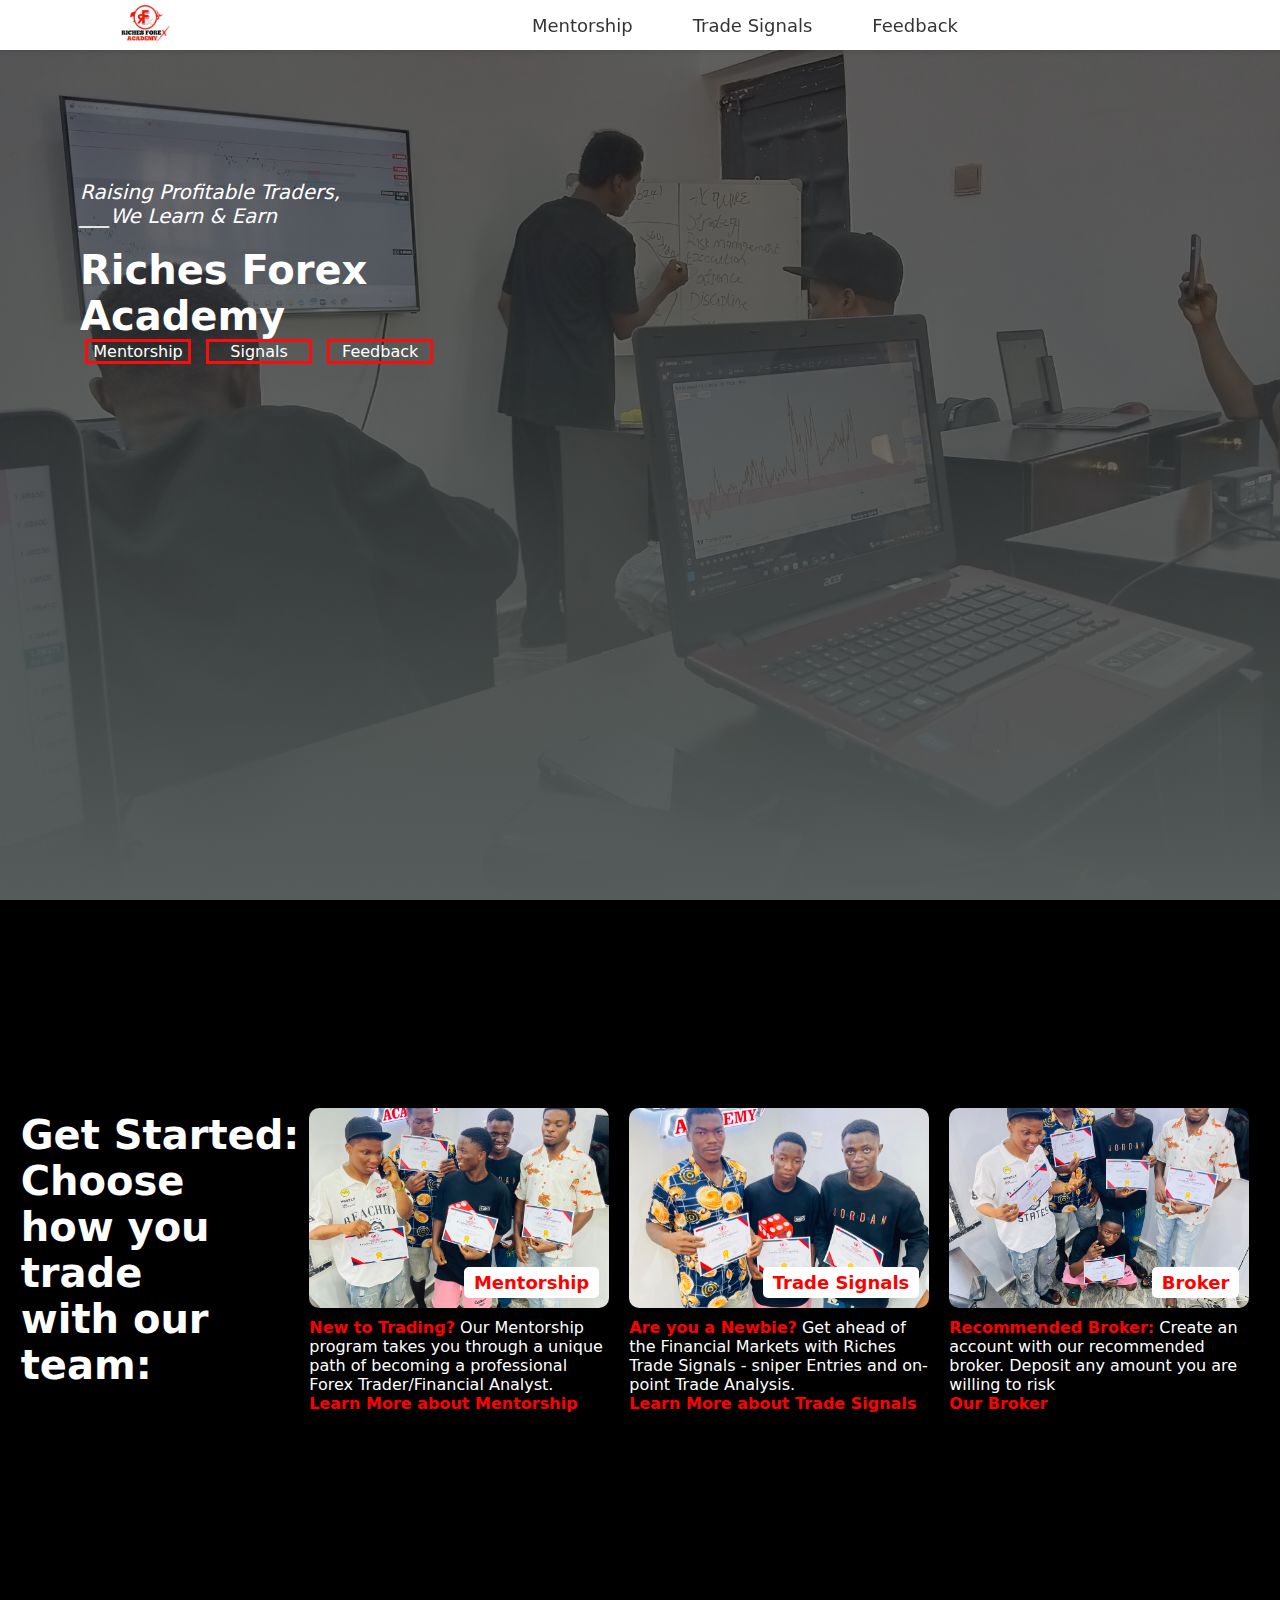
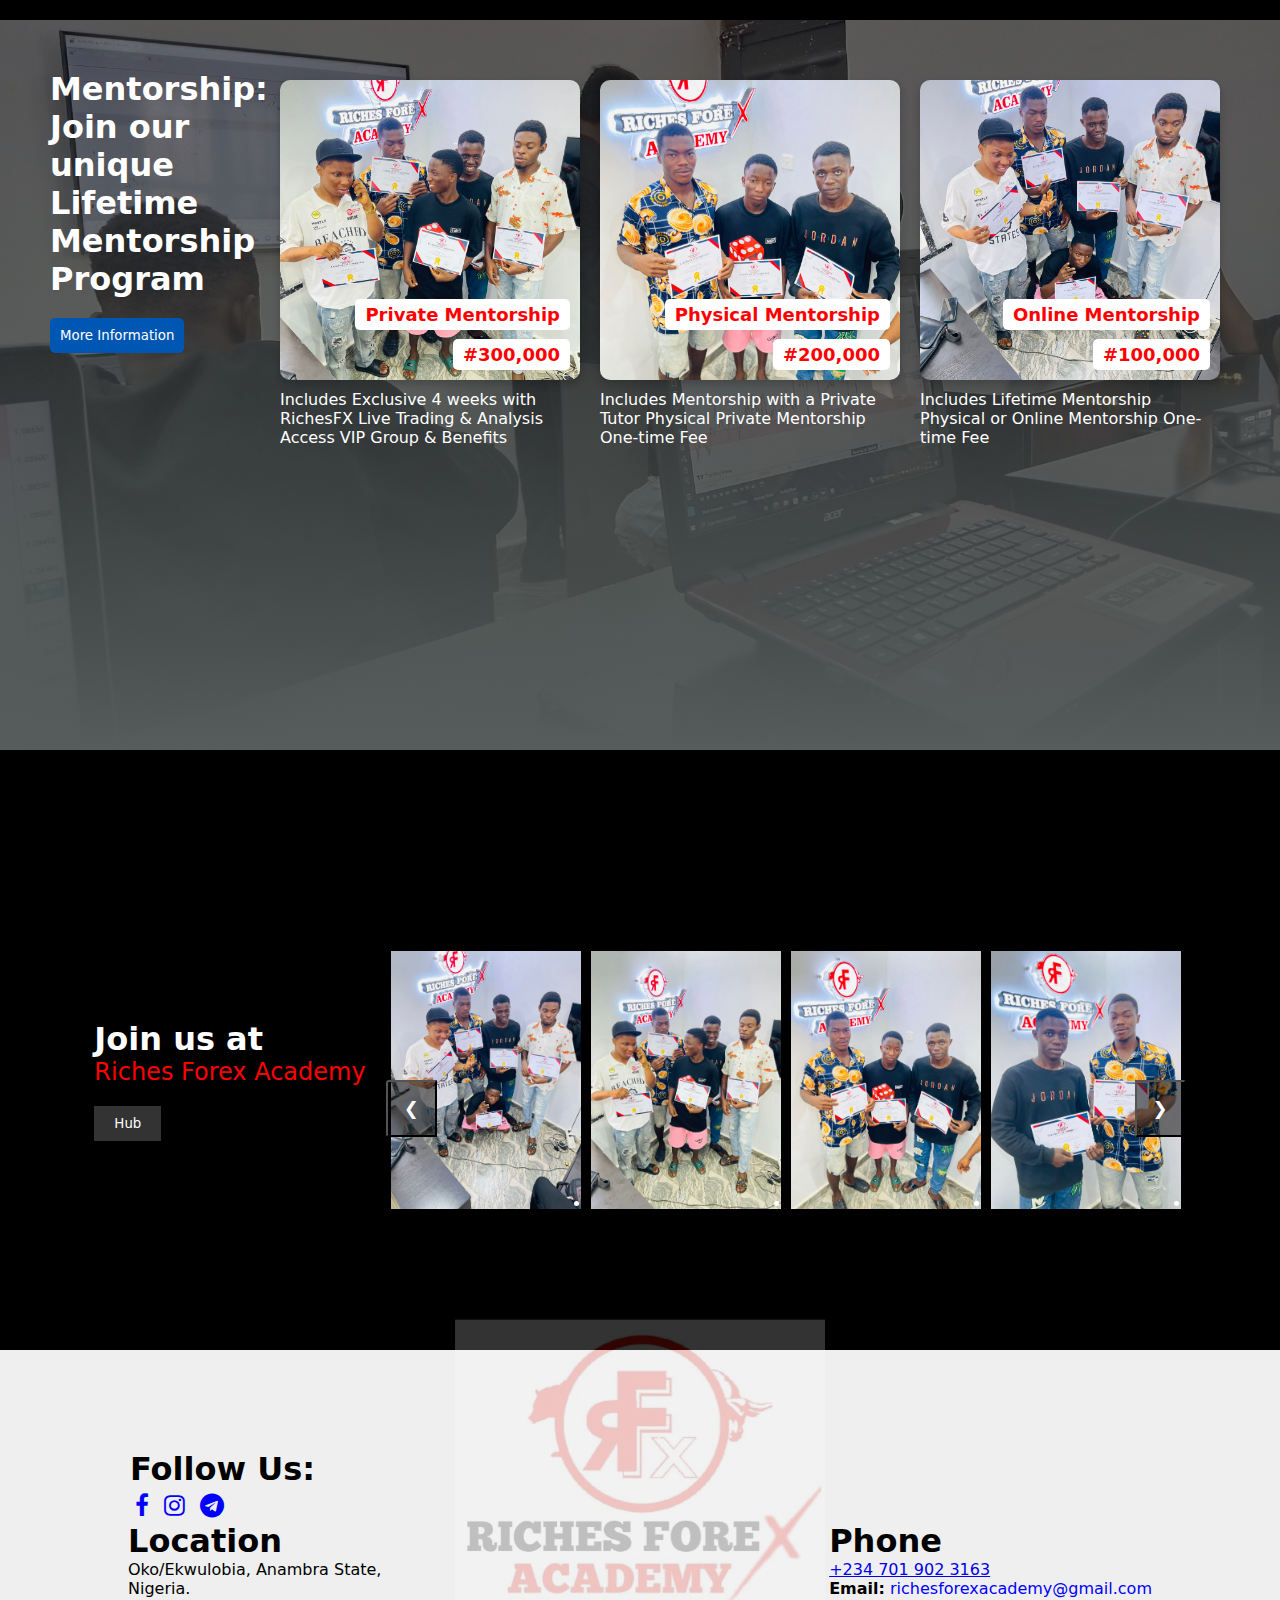
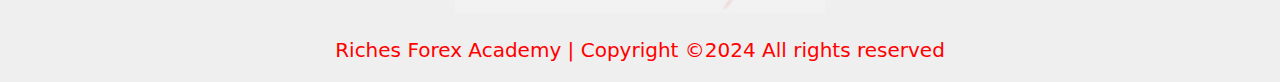
==== commit 2539ad26: "gitignore" ====
--- a/index.html
+++ b/index.html
@@ -126,7 +126,7 @@
         <div class="right">
             <h1>Phone</h1>
             <p class="black"><a href="tel:+2347019023163" class="phone-link">+234 701 902 3163</a></p> <!-- Updated to make phone number clickable -->
-            <b>Email:</b> <a href="mailto:johnnykleencleaningservices@gmail.com" class="email-link">johnnykleencleaningservices@gmail.com</a>
+            <b>Email:</b> <a href="mailto:richesforexacademy@gmail.com" class="email-link">richesforexacademy@gmail.com</a>
         </div>
     </div>
     <div class="copyright">
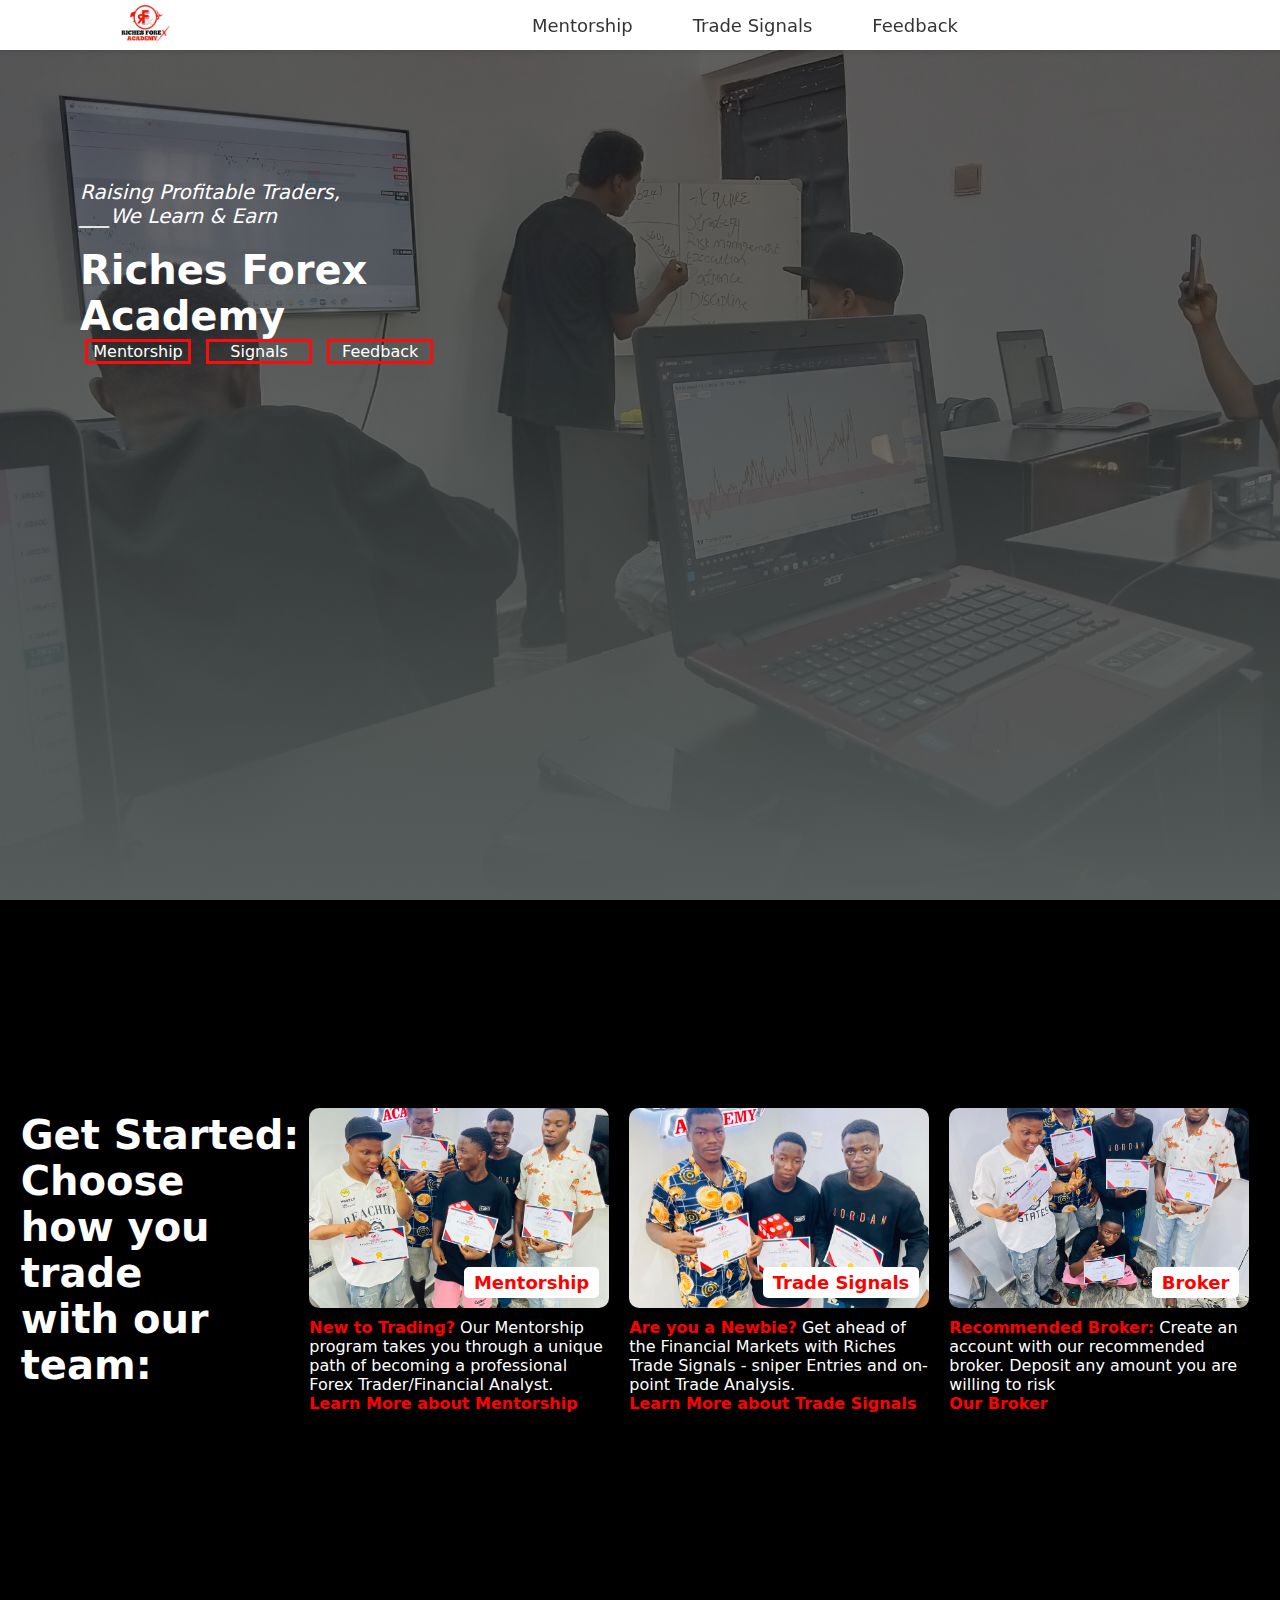
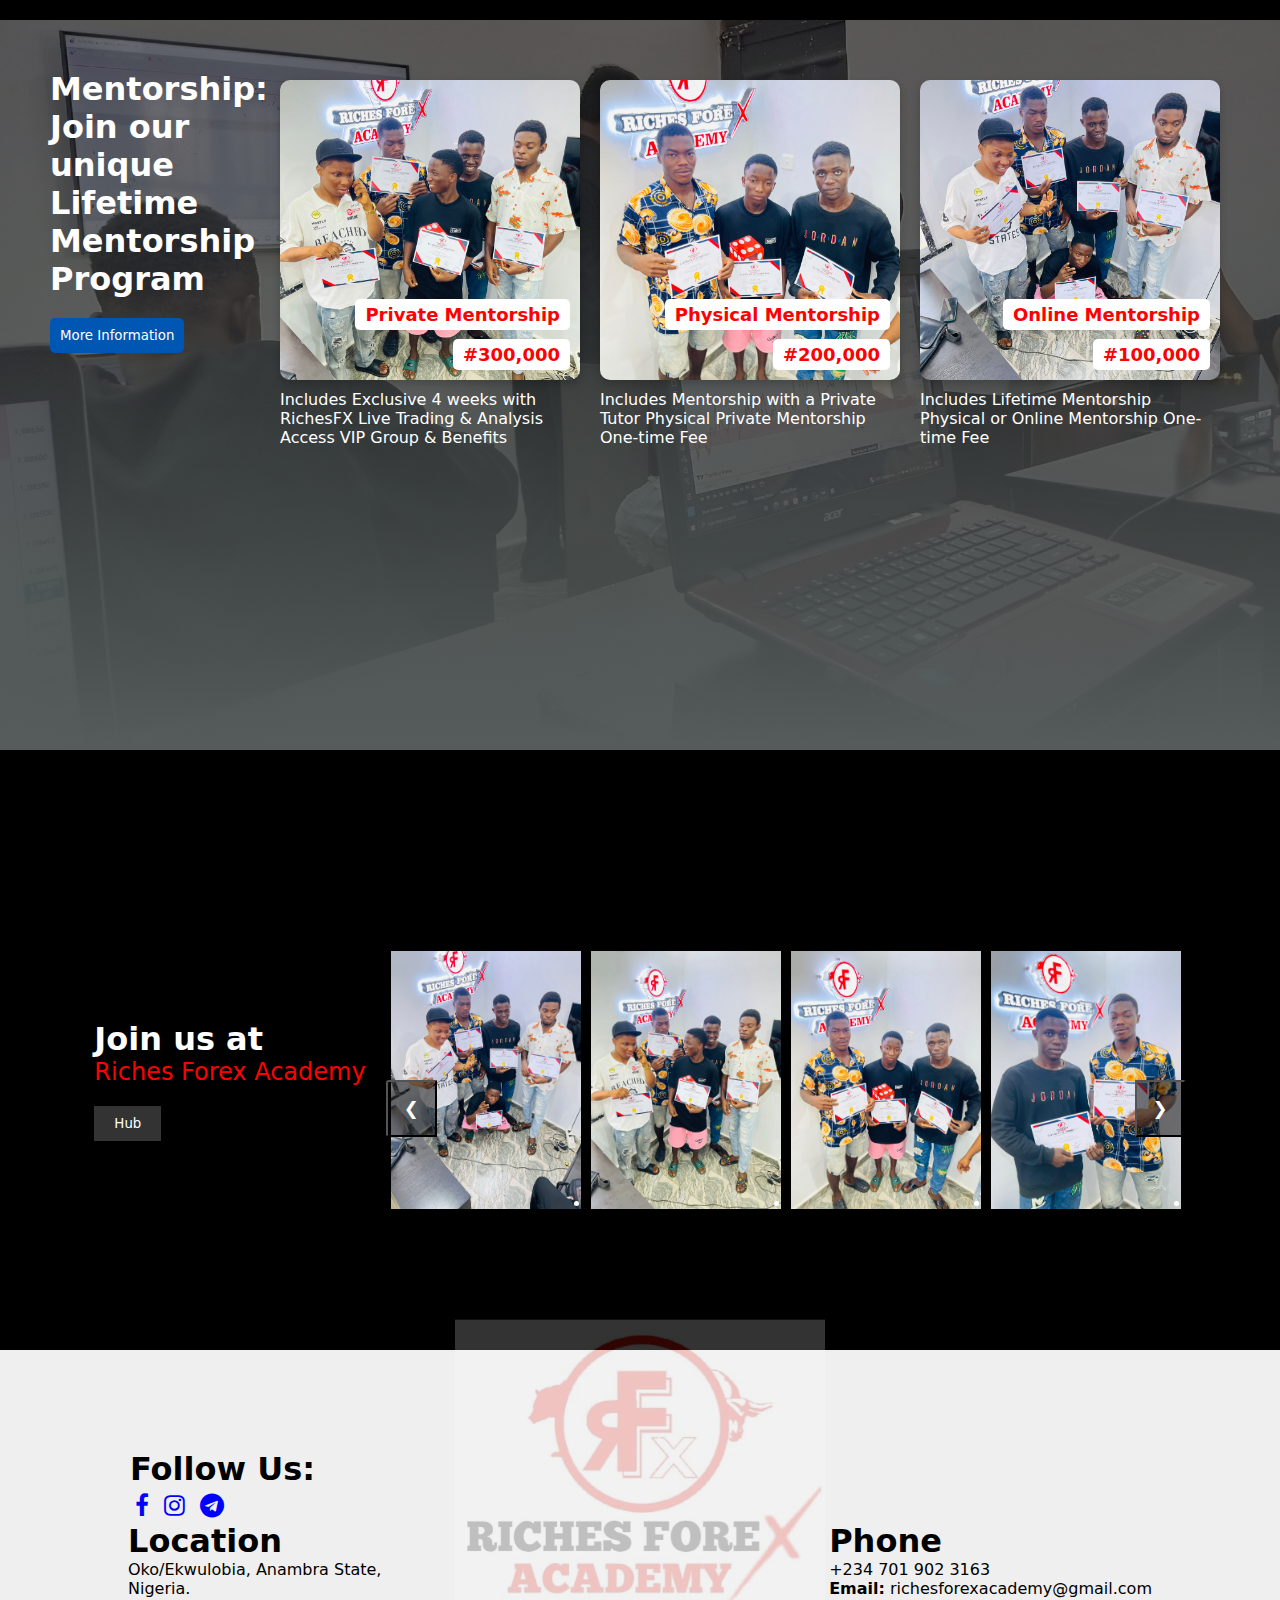
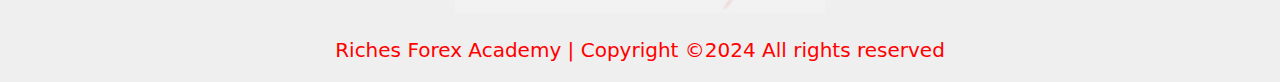
==== commit 8d55c40b: "gitignore" ====
--- a/index.html
+++ b/index.html
@@ -125,7 +125,7 @@
         </div>
         <div class="right">
             <h1>Phone</h1>
-            <p class="black"><a href="tel:+2347019023163" class="phone-link">+234 701 902 3163</a></p> <!-- Updated to make phone number clickable -->
+            <p class="black"><a href="tel:+2347019023163" class="phone-link">+234 701 902 3163</a></p> 
             <b>Email:</b> <a href="mailto:richesforexacademy@gmail.com" class="email-link">richesforexacademy@gmail.com</a>
         </div>
     </div>
--- a/index.css
+++ b/index.css
@@ -500,6 +500,15 @@
     color: red;
     font-family: system-ui, -apple-system, BlinkMacSystemFont, 'Segoe UI', Roboto, Oxygen, Ubuntu, Cantarell, 'Open Sans', 'Helvetica Neue', sans-serif;
 }
+.email-link, .phone-link { 
+    color: black; 
+    text-decoration: none;
+}
+
+.email-link:hover, .phone-link:hover { 
+    color: red;
+    text-decoration: underline;
+}
 
 @media screen and (max-width: 1000px) {
     nav ul {
